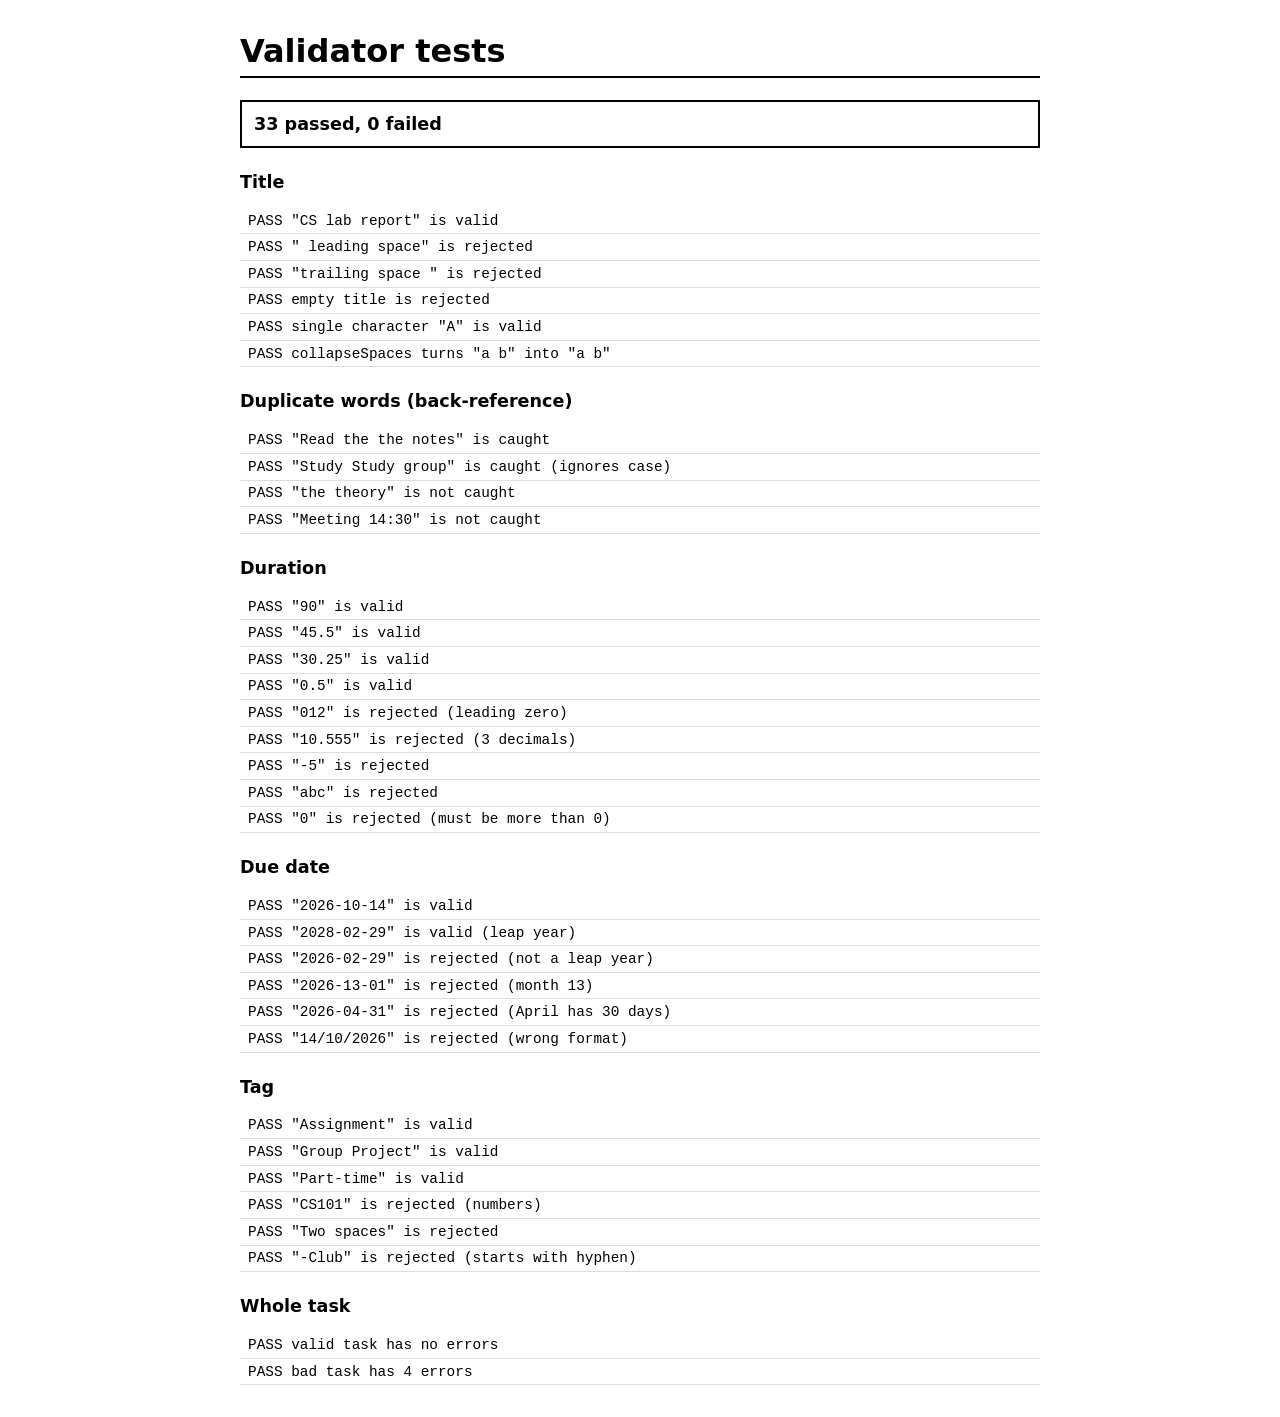
==== tests.html @ e19c991c "Add regex validation, inline errors and tests page" ====
<!DOCTYPE html>
<html lang="en">
<head>
  <meta charset="UTF-8">
  <meta name="viewport" content="width=device-width, initial-scale=1">
  <title>Tests - Campus Planner</title>
  <style>
    body { font-family: system-ui, sans-serif; max-width: 800px; margin: 2rem auto; padding: 0 1rem; color: #000; background: #fff; }
    h1 { border-bottom: 2px solid #000; padding-bottom: 0.4rem; }
    h2 { font-size: 1.1rem; margin-top: 1.5rem; }
    ul { list-style: none; padding: 0; }
    li { padding: 0.3rem 0.5rem; border-bottom: 1px solid #ddd; font-family: ui-monospace, Consolas, monospace; font-size: 0.9rem; }
    .fail { background: #000; color: #fff; font-weight: bold; }
    #summary { font-weight: bold; font-size: 1.1rem; padding: 0.75rem; border: 2px solid #000; }
  </style>
</head>
<body>
  <main>
    <h1>Validator tests</h1>
    <p id="summary" role="status">Running...</p>
    <div id="results"></div>
  </main>

  <script type="module">
    import { patterns, collapseSpaces, checkTitle, checkDuration, checkDate, checkTag, checkTask } from './scripts/validators.js';

    const results = document.getElementById('results');
    let passed = 0;
    let failed = 0;
    let list;

    function group(name) {
      const h = document.createElement('h2');
      h.textContent = name;
      list = document.createElement('ul');
      results.append(h, list);
    }

    function assert(label, condition) {
      const li = document.createElement('li');
      li.textContent = (condition ? 'PASS  ' : 'FAIL  ') + label;
      if (!condition) li.className = 'fail';
      list.append(li);
      condition ? passed++ : failed++;
    }

    const ok = msg => msg === '';

    group('Title');
    assert('"CS lab report" is valid', ok(checkTitle('CS lab report')));
    assert('" leading space" is rejected', !ok(checkTitle(' leading space')));
    assert('"trailing space " is rejected', !ok(checkTitle('trailing space ')));
    assert('empty title is rejected', !ok(checkTitle('')));
    assert('single character "A" is valid', ok(checkTitle('A')));
    assert('collapseSpaces turns "a   b" into "a b"', collapseSpaces('a   b') === 'a b');

    group('Duplicate words (back-reference)');
    assert('"Read the the notes" is caught', !ok(checkTitle('Read the the notes')));
    assert('"Study Study group" is caught (ignores case)', patterns.duplicateWord.test('Study study group'));
    assert('"the theory" is not caught', ok(checkTitle('Read the theory')));
    assert('"Meeting 14:30" is not caught', ok(checkTitle('Meeting 14:30')));

    group('Duration');
    assert('"90" is valid', ok(checkDuration('90')));
    assert('"45.5" is valid', ok(checkDuration('45.5')));
    assert('"30.25" is valid', ok(checkDuration('30.25')));
    assert('"0.5" is valid', ok(checkDuration('0.5')));
    assert('"012" is rejected (leading zero)', !ok(checkDuration('012')));
    assert('"10.555" is rejected (3 decimals)', !ok(checkDuration('10.555')));
    assert('"-5" is rejected', !ok(checkDuration('-5')));
    assert('"abc" is rejected', !ok(checkDuration('abc')));
    assert('"0" is rejected (must be more than 0)', !ok(checkDuration('0')));

    group('Due date');
    assert('"2026-10-14" is valid', ok(checkDate('2026-10-14')));
    assert('"2028-02-29" is valid (leap year)', ok(checkDate('2028-02-29')));
    assert('"2026-02-29" is rejected (not a leap year)', !ok(checkDate('2026-02-29')));
    assert('"2026-13-01" is rejected (month 13)', !ok(checkDate('2026-13-01')));
    assert('"2026-04-31" is rejected (April has 30 days)', !ok(checkDate('2026-04-31')));
    assert('"14/10/2026" is rejected (wrong format)', !ok(checkDate('14/10/2026')));

    group('Tag');
    assert('"Assignment" is valid', ok(checkTag('Assignment')));
    assert('"Group Project" is valid', ok(checkTag('Group Project')));
    assert('"Part-time" is valid', ok(checkTag('Part-time')));
    assert('"CS101" is rejected (numbers)', !ok(checkTag('CS101')));
    assert('"Two  spaces" is rejected', !ok(checkTag('Two  spaces')));
    assert('"-Club" is rejected (starts with hyphen)', !ok(checkTag('-Club')));

    group('Whole task');
    const good = { title: 'Physics exam', dueDate: '2026-10-20', duration: '120', tag: 'Exam' };
    const bad = { title: ' x', dueDate: '2026-02-30', duration: '01', tag: 'Exam1' };
    assert('valid task has no errors', Object.keys(checkTask(good)).length === 0);
    assert('bad task has 4 errors', Object.keys(checkTask(bad)).length === 4);

    document.getElementById('summary').textContent =
      `${passed} passed, ${failed} failed`;
  </script>
</body>
</html>
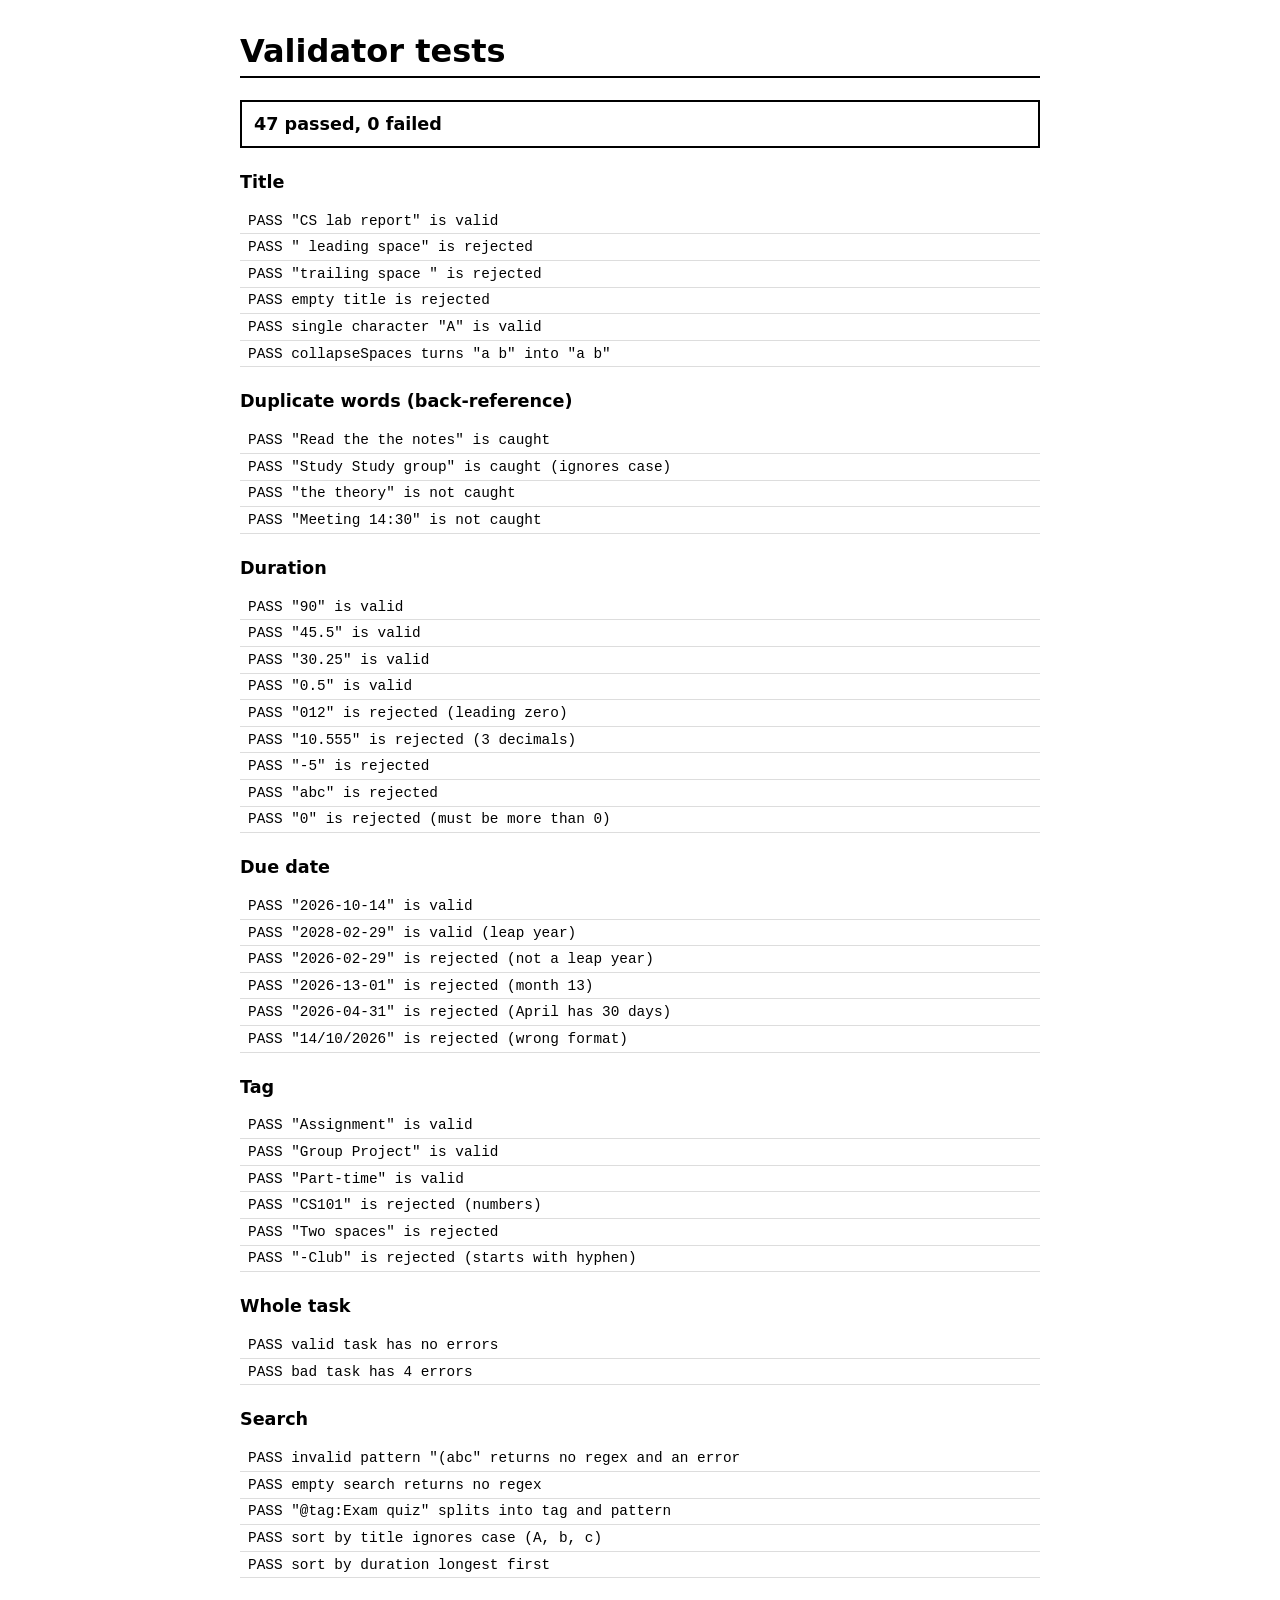
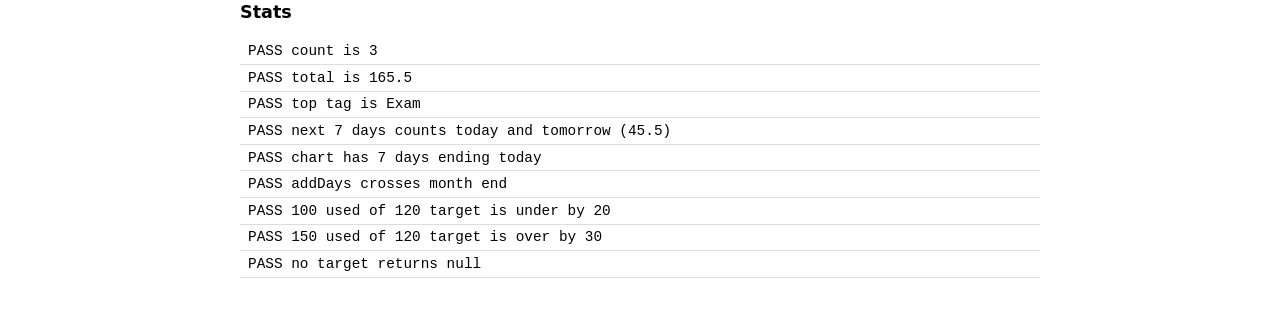
==== commit 1be2701f: "Add dashboard stats, 7 day chart and weekly target with live updates" ====
--- a/tests.html
+++ b/tests.html
@@ -23,6 +23,8 @@
 
   <script type="module">
     import { patterns, collapseSpaces, checkTitle, checkDuration, checkDate, checkTag, checkTask } from './scripts/validators.js';
+    import { compileRegex, parseQuery, sortTasks } from './scripts/search.js';
+    import { computeStats, capStatus, addDays } from './scripts/stats.js';
 
     const results = document.getElementById('results');
     let passed = 0;
@@ -93,6 +95,30 @@
     assert('valid task has no errors', Object.keys(checkTask(good)).length === 0);
     assert('bad task has 4 errors', Object.keys(checkTask(bad)).length === 4);
 
+    group('Search');
+    assert('invalid pattern "(abc" returns no regex and an error', compileRegex('(abc').re === null && compileRegex('(abc').error !== '');
+    assert('empty search returns no regex', compileRegex('').re === null);
+    assert('"@tag:Exam quiz" splits into tag and pattern', parseQuery('@tag:Exam quiz').tag === 'Exam' && parseQuery('@tag:Exam quiz').pattern === 'quiz');
+    const sample = [
+      { title: 'b', dueDate: '2026-10-09', duration: 30, tag: 'Exam' },
+      { title: 'A', dueDate: '2026-10-02', duration: 120, tag: 'Club' },
+      { title: 'c', dueDate: '2026-10-08', duration: 15.5, tag: 'Exam' }
+    ];
+    assert('sort by title ignores case (A, b, c)', sortTasks(sample, 'title-asc').map(t => t.title).join('') === 'Abc');
+    assert('sort by duration longest first', sortTasks(sample, 'duration-desc')[0].duration === 120);
+
+    group('Stats');
+    const stats = computeStats(sample, '2026-10-08');
+    assert('count is 3', stats.count === 3);
+    assert('total is 165.5', stats.total === 165.5);
+    assert('top tag is Exam', stats.top.tag === 'Exam' && stats.top.count === 2);
+    assert('next 7 days counts today and tomorrow (45.5)', stats.next7 === 45.5);
+    assert('chart has 7 days ending today', stats.days.length === 7 && stats.days[6].date === '2026-10-08');
+    assert('addDays crosses month end', addDays('2026-10-31', 1) === '2026-11-01');
+    assert('100 used of 120 target is under by 20', capStatus(100, 120).over === false && capStatus(100, 120).amount === 20);
+    assert('150 used of 120 target is over by 30', capStatus(150, 120).over === true && capStatus(150, 120).amount === 30);
+    assert('no target returns null', capStatus(50, 0) === null);
+
     document.getElementById('summary').textContent =
       `${passed} passed, ${failed} failed`;
   </script>
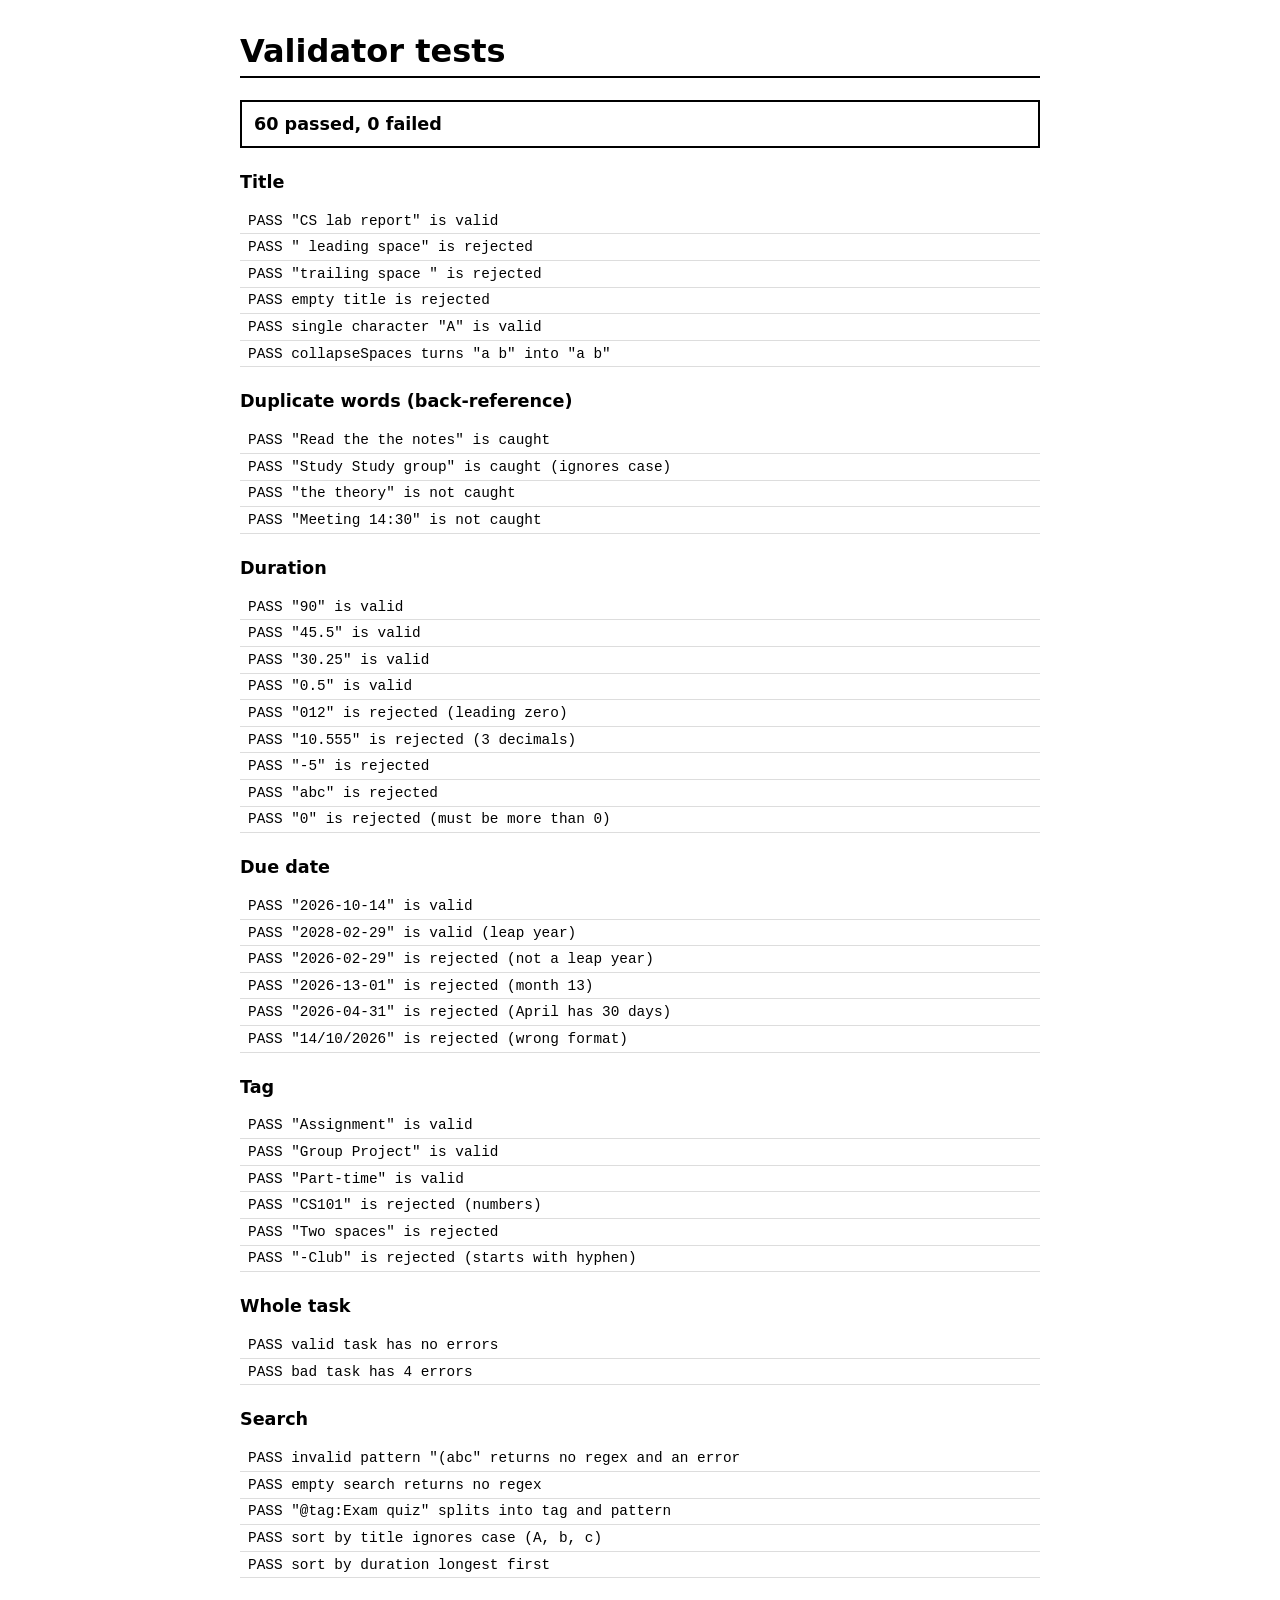
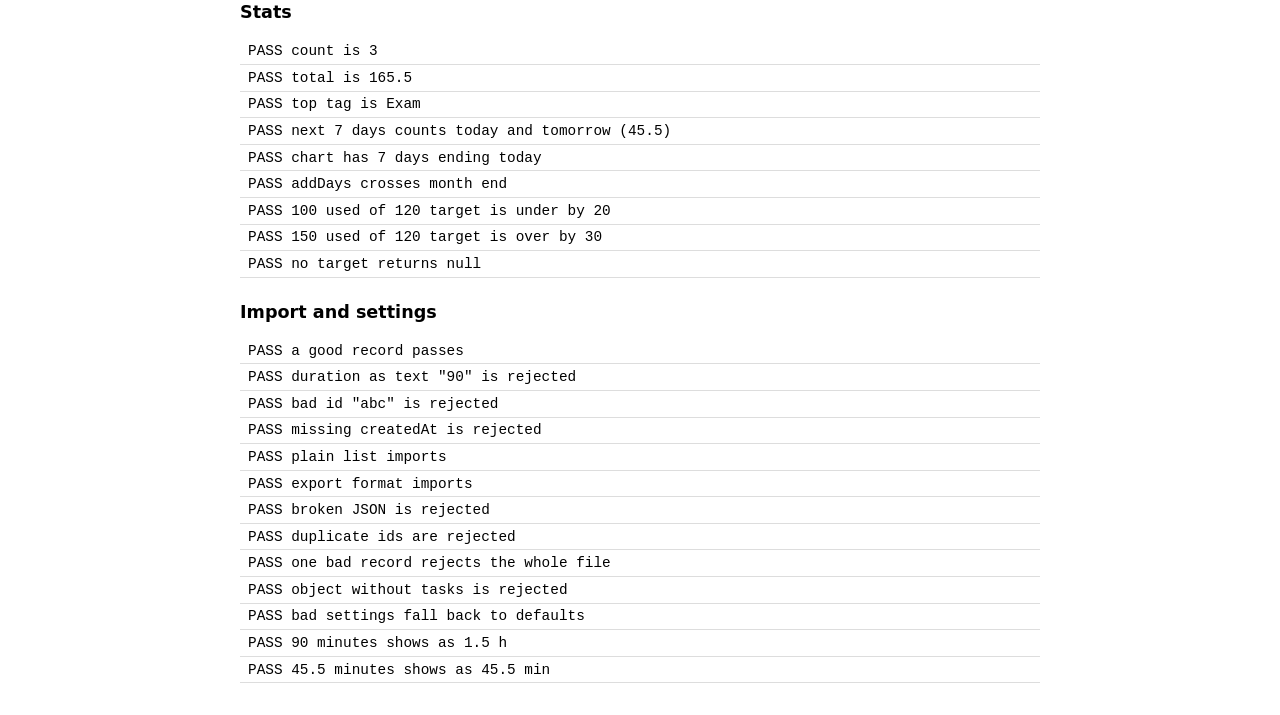
==== commit 6409b28a: "Save to localStorage, add JSON import/export, units and tag settings" ====
--- a/tests.html
+++ b/tests.html
@@ -25,6 +25,8 @@
     import { patterns, collapseSpaces, checkTitle, checkDuration, checkDate, checkTag, checkTask } from './scripts/validators.js';
     import { compileRegex, parseQuery, sortTasks } from './scripts/search.js';
     import { computeStats, capStatus, addDays } from './scripts/stats.js';
+    import { parseImport, validateSettings, checkRecord } from './scripts/storage.js';
+    import { formatDuration } from './scripts/ui.js';
 
     const results = document.getElementById('results');
     let passed = 0;
@@ -119,6 +121,23 @@
     assert('150 used of 120 target is over by 30', capStatus(150, 120).over === true && capStatus(150, 120).amount === 30);
     assert('no target returns null', capStatus(50, 0) === null);
 
+    group('Import and settings');
+    const rec = { id: 'task_0001', title: 'Lab', dueDate: '2026-10-14', duration: 90, tag: 'Exam',
+                  createdAt: '2026-10-01T08:15:00.000Z', updatedAt: '2026-10-01T08:15:00.000Z' };
+    assert('a good record passes', checkRecord(rec) === '');
+    assert('duration as text "90" is rejected', checkRecord({ ...rec, duration: '90' }) !== '');
+    assert('bad id "abc" is rejected', checkRecord({ ...rec, id: 'abc' }) !== '');
+    assert('missing createdAt is rejected', checkRecord({ ...rec, createdAt: undefined }) !== '');
+    assert('plain list imports', parseImport(JSON.stringify([rec])).ok);
+    assert('export format imports', parseImport(JSON.stringify({ tasks: [rec], settings: { unit: 'hours' } })).settings.unit === 'hours');
+    assert('broken JSON is rejected', !parseImport('{"tasks": [').ok);
+    assert('duplicate ids are rejected', !parseImport(JSON.stringify([rec, rec])).ok);
+    assert('one bad record rejects the whole file', !parseImport(JSON.stringify([rec, { ...rec, id: 'task_0002', dueDate: '2026-02-30' }])).ok);
+    assert('object without tasks is rejected', !parseImport('{"hello": 1}').ok);
+    assert('bad settings fall back to defaults', validateSettings({ unit: 'days', weeklyCap: -5 }).unit === 'minutes');
+    assert('90 minutes shows as 1.5 h', formatDuration(90, 'hours') === '1.5 h');
+    assert('45.5 minutes shows as 45.5 min', formatDuration(45.5, 'minutes') === '45.5 min');
+
     document.getElementById('summary').textContent =
       `${passed} passed, ${failed} failed`;
   </script>
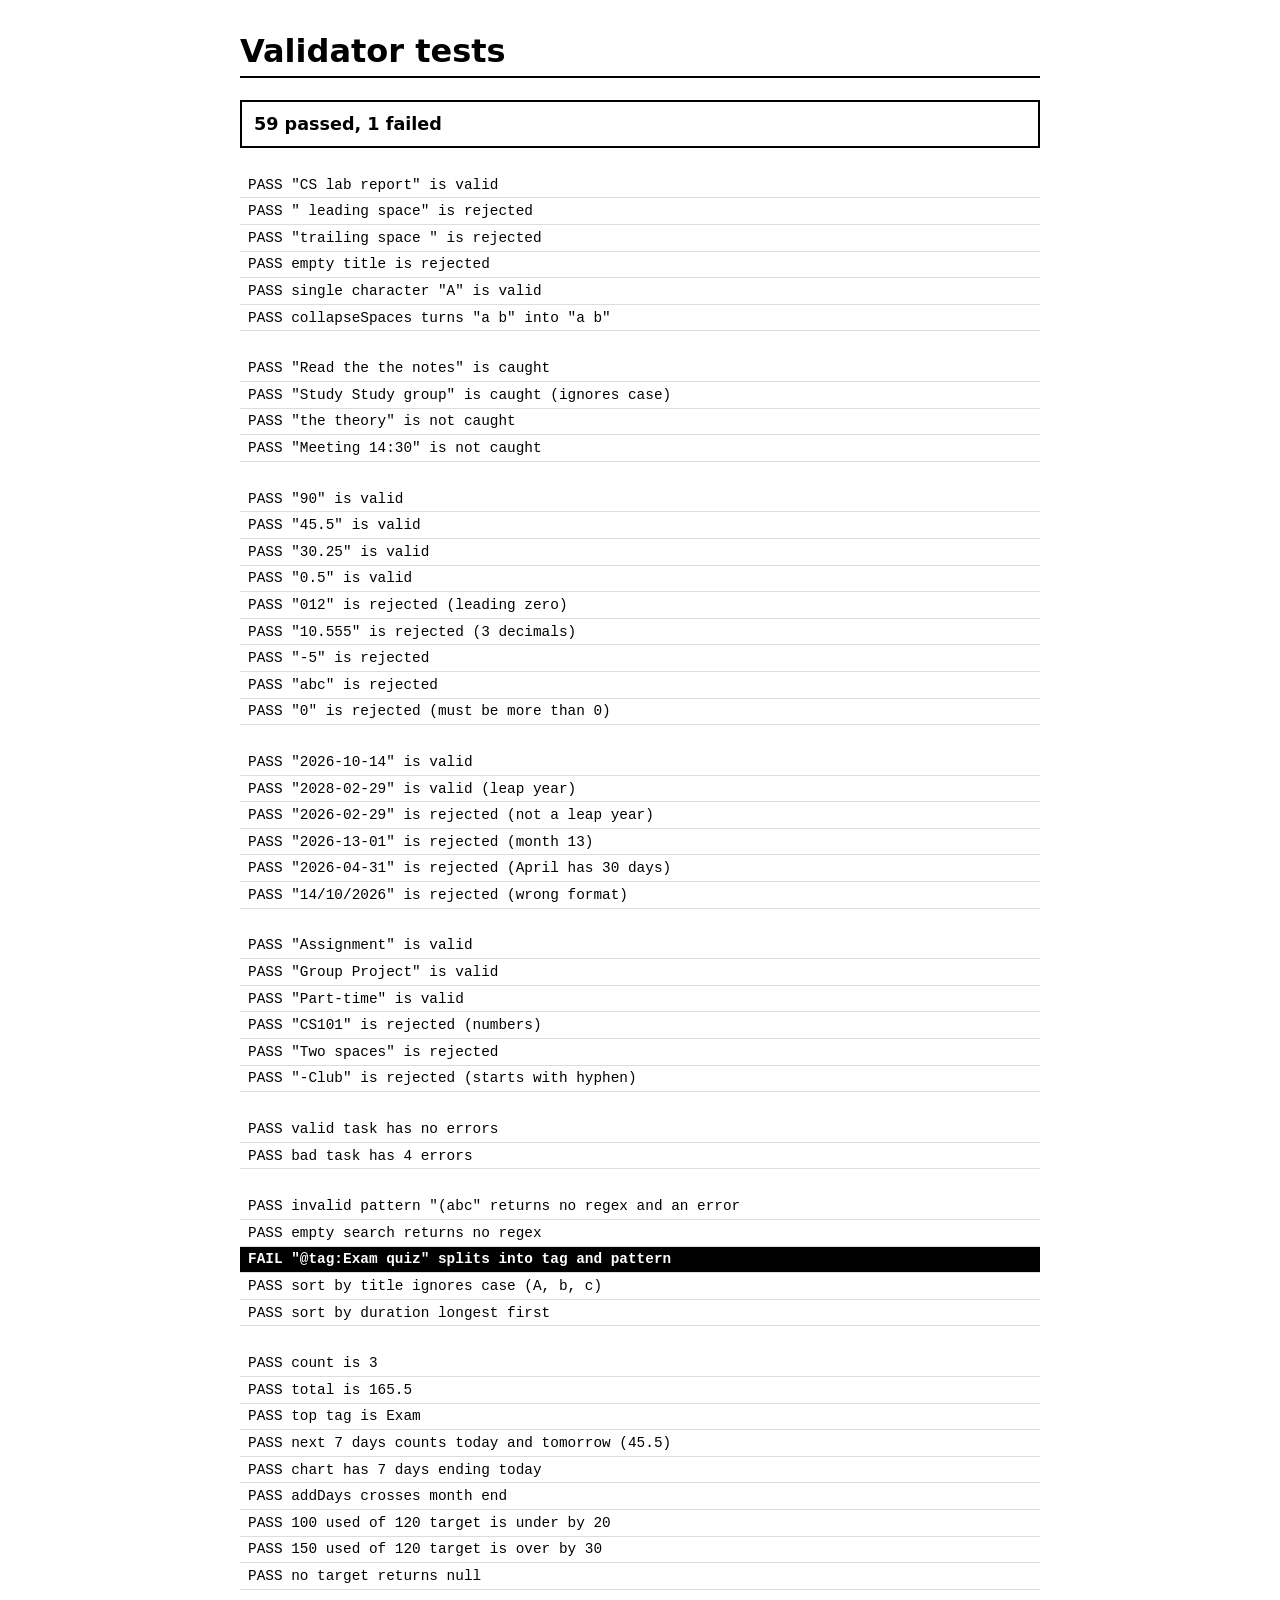
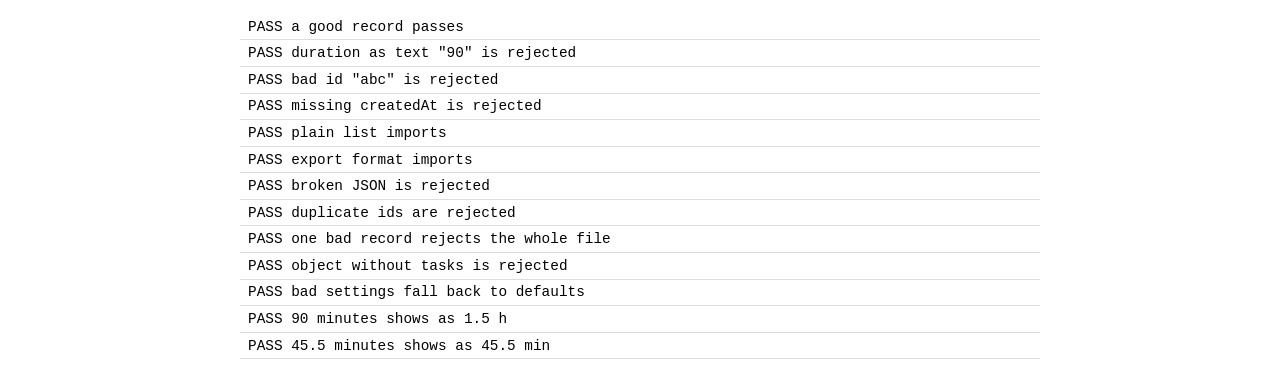
==== commit 06006006: "Final fixes, README update and CodeVibe report" ====
--- a/tests.html
+++ b/tests.html
@@ -35,7 +35,7 @@
 
     function group(name) {
       const h = document.createElement('h2');
-      h.textContent = name;
+      h.textcontent = name;
       list = document.createElement('ul');
       results.append(h, list);
     }
@@ -91,7 +91,7 @@
     assert('"Two  spaces" is rejected', !ok(checkTag('Two  spaces')));
     assert('"-Club" is rejected (starts with hyphen)', !ok(checkTag('-Club')));
 
-    group('Whole task');
+    group('Whole task`');
     const good = { title: 'Physics exam', dueDate: '2026-10-20', duration: '120', tag: 'Exam' };
     const bad = { title: ' x', dueDate: '2026-02-30', duration: '01', tag: 'Exam1' };
     assert('valid task has no errors', Object.keys(checkTask(good)).length === 0);
